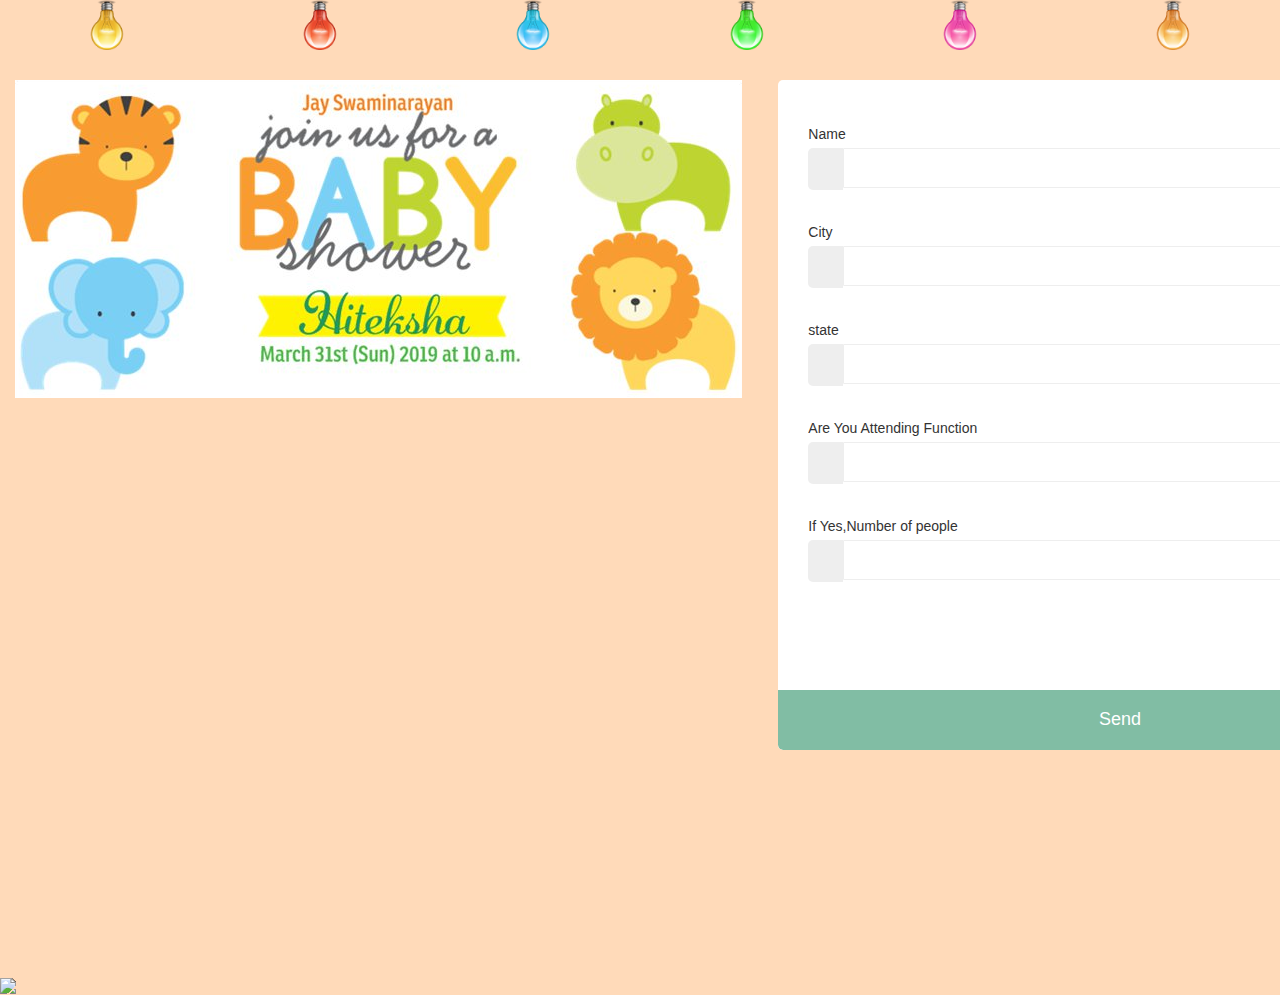
==== index.html @ 2ba3d81b "first commit" ====
<!DOCTYPE html>
<!--[if lt IE 7]> <html class="ie lt-ie9 lt-ie8 lt-ie7"> <![endif]-->
<!--[if IE 7]>    <html class="ie lt-ie9 lt-ie8"> <![endif]-->
<!--[if IE 8]>    <html class="ie lt-ie9"> <![endif]-->
<!--[if gt IE 8]> <html> <![endif]-->
<!--[if !IE]><!--><html lang="en"><!-- <![endif]-->
<head>
	<title>Baby Shower</title>
	<meta charset="UTF-8" />
	<meta name="description" content="Happy Birthday">
	<meta name="robots" content="index, follow" />
    <meta name="keywords" content="Birthday, Happy">
    <!-- Strat of Facebook Meta -->
    <meta property="og:type" content="E-Greeting" />
    <meta property="og:image" content="favicon.ico" />
    <meta property="og:description" content="Baby Shower">
    <!-- End of Facebook Meta Tags -->
	<meta name="viewport" content="width=device-width, initial-scale=1.0, user-scalable=0, minimum-scale=1.0, maximum-scale=1.0">
	<meta name="apple-mobile-web-app-capable" content="yes">
	<meta name="apple-mobile-web-app-status-bar-style" content="black">
	<meta http-equiv="X-UA-Compatible" content="IE=9; IE=8; IE=7; IE=EDGE" />
	<link rel="stylesheet" href="https://maxcdn.bootstrapcdn.com/bootstrap/3.3.1/css/bootstrap.min.css">
	<link rel="stylesheet" type="text/css" href="stylesheet.css">
	<link rel="stylesheet" type="text/css" href="loading.css">
	<link href='http://fonts.googleapis.com/css?family=Signika' rel='stylesheet' type='text/css'>
	<!-- <link href='http://fonts.googleapis.com/css?family=Nunito' rel='stylesheet' type='text/css'> -->
	<link rel="stylesheet/less" href="cake.less">
    <script src="//cdnjs.cloudflare.com/ajax/libs/less.js/2.1.0/less.min.js"></script>
    <style>
    
 body {
  margin: auto;
  background: #eaeaea;  
  font-family: 'Open Sans', sans-serif;
}

.info p {
  text-align:center;
  color: #999;
  text-transform:none;
  font-weight:600;
  font-size:15px;
  margin-top:2px
}

.info i {
  color:#F6AA93;
}
form h1 {
  font-size: 18px;
  background: #F6AA93 none repeat scroll 0% 0%;
  color: rgb(255, 255, 255);
  padding: 22px 25px;
  border-radius: 5px 5px 0px 0px;
  margin: auto;
  text-shadow: none; 
  text-align:left
}

form {
  border-radius: 5px;
  max-width:700px;
  width:200%;
  margin-left:20px;
  margin-top:20px;
  background-color: #FFFFFF;
  overflow: hidden;
}

p span {
  color: #F00;
}

p {
  margin: 0px;
  font-weight: 500;
  line-height: 2;
  color:#333;
}

h1 {
  text-align:center; 
  color: #666;
  text-shadow: 1px 1px 0px #FFF;
  margin:50px 0px 0px 0px
}

input {
  border-radius: 0px 5px 5px 0px;
  border: 1px solid #eee;
  margin-bottom: 15px;
  width: 75%;
  height: 40px;
  float: left;
  padding: 0px 15px;
}

a {
  text-decoration:inherit
}

textarea {
  border-radius: 0px 5px 5px 0px;
  border: 1px solid #EEE;
  margin: 0;
  width: 75%;
  height: 130px; 
  float: left;
  padding: 0px 15px;
}

.form-group {
  overflow: hidden;
  clear: both;
}

.icon-case {
  width: 35px;
  float: left;
  border-radius: 5px 0px 0px 5px;
  background:#eeeeee;
  height:42px;
  position: relative;
  text-align: center;
  line-height:40px;
}

i {
  color:#555;
}

.contentform {
  padding: 40px 30px;
}

.bouton-contact{
  background-color: #81BDA4;
  color: #FFF;
  text-align: center;
  width: 100%;
  border:0;
  padding: 17px 25px;
  border-radius: 0px 0px 5px 5px;
  cursor: pointer;
  margin-top: 40px;
  font-size: 18px;
}

.leftcontact {
  width:49.5%; 
  float:left;
  border-right: 1px dotted #CCC;
  box-sizing: border-box;
  padding: 0px 15px 0px 0px;
}

.rightcontact {
  width:49.5%;
  float:right;
  box-sizing: border-box;
  padding: 0px 0px 0px 15px;
}

.validation {
  display:none;
  margin: 0 0 10px;
  font-weight:400;
  font-size:13px;
  color: #DE5959;
}

#sendmessage {
  border:1px solid #fff;
  display:none;
  text-align:center;
  margin:10px 0;
  font-weight:600;
  margin-bottom:30px;
  background-color: #EBF6E0;
  color: #5F9025;
  border: 1px solid #B3DC82;
  padding: 13px 40px 13px 18px;
  border-radius: 3px;
  box-shadow: 0px 1px 1px 0px rgba(0, 0, 0, 0.03);
}

#sendmessage.show,.show  {
  display:block;
}
</style>
</head>

<body>
	<div class="container-fluid">
    <div class="row">
        <div class="col-md-2 col-xs-2 bulb-holder">
            <div class="bulb" id="bulb_yellow"></div>
        </div>
        <div class="col-md-2 col-xs-2 bulb-holder">
            <div class="bulb" id="bulb_red"></div>
        </div>
        <div class="col-md-2 col-xs-2 bulb-holder">
            <div class="bulb" id="bulb_blue"></div>
        </div>
        <div class="col-md-2 col-xs-2 bulb-holder">
            <div class="bulb" id="bulb_green"></div>
        </div>
        <div class="col-md-2 col-xs-2 bulb-holder">
            <div class="bulb" id="bulb_pink"></div>
        </div>
        <div class="col-md-2 col-xs-2 bulb-holder">
            <div class="bulb" id="bulb_orange"></div>
        </div>
    </div>
    </div>
	
    
 
    <canvas id="canvas">Canvas is not supported in your browser.</canvas>

	<div class="container-fluid" style="position:fixed;top:10px">
         <div class="row" style="padding-top:50px">
             <div class="col-md-8">
                  <img src="RSVP.PNG" alt="Baby Shower" style="width:auto;height:auto;margin-top:20px">
             </div>
            <div class="col-md-4">
            <form id="gform" method="POST" class="pure-form pure-form-stacked" data-email="from_email@example.com" action="https://script.google.com/macros/s/AKfycbw2iWr2Y7jxqt4BIoN9s6DbFGGKyZdGu5WjGjqlSfmgLzpGrrE/exec">
                <div class="contentform">
                   <!-- <div id="sendmessage"> Your message has been sent successfully. Thank you. </div>-->
            
                    <div class="form-group">
                        <p>Name</p>
                        <span class="icon-case"><i class="fa fa-male"></i></span>
                        <input type="text" name="name" id="name" data-rule="required" data-msg="Vérifiez votre saisie sur les champs : Le champ 'Nom' doit être renseigné." />
                        <div class="validation"></div>
                    </div>
            
                    <div class="form-group">
                        <p>City</p>
                        <span class="icon-case"><i class="fa fa-user"></i></span>
                        <input type="text" name="wish" id="wish" data-rule="required" data-msg="Vérifiez votre saisie sur les champs : Le champ 'Prénom' doit être renseigné." />
                        <div class="validation"></div>
                    </div>
                    <div class="form-group">
                        <p>state</p>
                        <span class="icon-case"><i class="fa fa-user"></i></span>
                        <input type="text" name="wish" id="wish" data-rule="required" data-msg="Vérifiez votre saisie sur les champs : Le champ 'Prénom' doit être renseigné." />
                        <div class="validation"></div>
                    </div>
                    <div class="form-group">
                        <p>Are You Attending Function</p>
                        <span class="icon-case"><i class="fa fa-user"></i></span>
                        <input type="text" name="wish" id="wish" data-rule="required" data-msg="Vérifiez votre saisie sur les champs : Le champ 'Prénom' doit être renseigné." />
                        <div class="validation"></div>
                    </div>
                    <div class="form-group">
                        <p>If Yes,Number of people</p>
                        <span class="icon-case"><i class="fa fa-user"></i></span>
                        <input type="text" name="wish" id="wish" data-rule="required" data-msg="Vérifiez votre saisie sur les champs : Le champ 'Prénom' doit être renseigné." />
                        <div class="validation"></div>
                    </div>
                </div>
                <button type="submit" class="bouton-contact">Send</button>
            
            </form>
            </div>
         </div>
    </div>
    
   

</body>
<script>
    if(!window.JSFX) JSFX=new Object();

    if(!JSFX.createLayer)
    {/*** Include Library Code ***/

    var ns4 = document.layers;
        var ie4 = document.all;
        JSFX.objNo=0;

        JSFX.getObjId = function(){return "JSFX_obj" + JSFX.objNo++;};

        JSFX.createLayer = function(theHtml)
        {
            var layerId = JSFX.getObjId();

            document.write(ns4 ? "<LAYER  NAME='"+layerId+"'>"+theHtml+"</LAYER>" :
                "<DIV id='"+layerId+"' style='position:absolute'>"+theHtml+"</DIV>" );

            var el = 	document.getElementById	? document.getElementById(layerId) :
                document.all 		? document.all[layerId] :
                    document.layers[layerId];

            if(ns4)
                el.style=el;

            return el;
        }
        JSFX.fxLayer = function(theHtml)
        {
            if(theHtml == null) return;
            this.el = JSFX.createLayer(theHtml);
        }
        var proto = JSFX.fxLayer.prototype

        proto.moveTo     = function(x,y){this.el.style.left = x;this.el.style.top=y;}
        proto.setBgColor = function(color) { this.el.style.backgroundColor = color; }
        proto.clip       = function(x1,y1, x2,y2){ this.el.style.clip="rect("+y1+" "+x2+" "+y2+" "+x1+")"; }
        if(ns4){
            proto.clip = function(x1,y1, x2,y2){
                this.el.style.clip.top	 =y1;this.el.style.clip.left	=x1;
                this.el.style.clip.bottom=y2;this.el.style.clip.right	=x2;
            }
            proto.setBgColor=function(color) { this.el.bgColor = color; }
        }
        if(window.opera)
            proto.setBgColor = function(color) { this.el.style.color = color==null?'transparent':color; }

        if(window.innerWidth)
        {
            gX=function(){return innerWidth;};
            gY=function(){return innerHeight;};
        }
        else
        {
            gX=function(){return document.body.clientWidth;};
            gY=function(){return document.body.clientHeight;};
        }

        /*** Example extend class ***/
        JSFX.fxLayer2 = function(theHtml)
        {
            this.superC = JSFX.fxLayer;
            this.superC(theHtml + "C");
        }
        JSFX.fxLayer2.prototype = new JSFX.fxLayer;
    }/*** End Library Code ***/

    /*************************************************/

    /*** Class Firework extends FxLayer ***/
    JSFX.Firework = function(fwImages)
    {
        window[ this.id = JSFX.getObjId() ] = this;
        this.imgId = "i" + this.id;
        this.fwImages  = fwImages;
        this.numImages = fwImages.length;
        this.superC = JSFX.fxLayer;
        this.superC("<img src='"+fwImages[0].src+"' name='"+this.imgId+"'>");

        this.img = document.layers ? this.el.document.images[0] : document.images[this.imgId];
        this.step = 0;
        this.timerId = -1;
        this.x = 0;
        this.y = 0;
        this.dx = 0;
        this.dy = 0;
        this.ay = 0.2;
        this.state = "OFF";
    }
    JSFX.Firework.prototype = new JSFX.fxLayer;

    JSFX.Firework.prototype.getMaxDy = function()
    {
        var ydiff = gY() - 130;
        var dy    = 1;
        var dist  = 0;
        var ay    = this.ay;
        while(dist<ydiff)
        {
            dist += dy;
            dy+=ay;
        }
        return -dy;
    }
    JSFX.Firework.prototype.setFrame = function()
    {
//	this.img.src=this.fwName+"/"+this.step+".gif";
        this.img.src=this.fwImages[ this.step ].src;
    }
    JSFX.Firework.prototype.animate = function()
    {

        if(this.state=="OFF")
        {

            this.step = 0;
            this.x = -200;
            this.y = -200;
            this.moveTo(this.x, this.y);
            this.setFrame();
            if(Math.random() > .95)
            {
                this.x = (gX()-100)*Math.random();
                this.y = (gY()-100)*Math.random();
                this.moveTo(this.x, this.y);
                this.state = "EXPLODE";
            }
        }
        else if(this.state == "EXPLODE")
        {
            this.step++;
            if(this.step < this.numImages)
                this.setFrame();
            else
                this.state="OFF";
        }
    }
    /*** END Class Firework***/

    /*** Class FireworkDisplay extends Object ***/
    JSFX.FireworkDisplay = function(n, fwImages, numImages)
    {
        window[ this.id = JSFX.getObjId() ] = this;
        this.timerId = -1;
        this.fireworks = new Array();
        this.imgArray = new Array();
        this.loadCount=0;
        this.loadImages(fwImages, numImages);

        for(var i=0 ; i<n ; i++)
            this.fireworks[this.fireworks.length] = new JSFX.Firework(this.imgArray);
    }
    JSFX.FireworkDisplay.prototype.loadImages = function(fwName, numImages)
    {
        for(var i=0 ; i<numImages ; i++)
        {
            this.imgArray[i] = new Image();
            this.imgArray[i].obj = this;
            this.imgArray[i].onload = window[this.id].imageLoaded;
            this.imgArray[i].src = fwName+"/"+i+".gif";
        }
    }
    JSFX.FireworkDisplay.prototype.imageLoaded = function()
    {
        this.obj.loadCount++;
    }

    JSFX.FireworkDisplay.prototype.animate = function()
    {
        status = this.loadCount;
        if(this.loadCount < this.imgArray.length)
            return;

        for(var i=0 ; i<this.fireworks.length ; i++)
            this.fireworks[i].animate();
    }
    JSFX.FireworkDisplay.prototype.start = function()
    {
        if(this.timerId == -1)
        {
            this.state = "OFF";
            this.timerId = setInterval("window."+this.id+".animate()", 40);
        }

    }
    JSFX.FireworkDisplay.prototype.stop = function()
    {
        if(this.timerId != -1)
        {
            clearInterval(this.timerId);
            this.timerId = -1;
            for(var i=0 ; i<this.fireworks.length ; i++)
            {
                this.fireworks[i].moveTo(-100, -100);
                this.fireworks[i].step = 0;;
                this.fireworks[i].state = "OFF";
            }
        }
    }
    /*** END Class FireworkDisplay***/

    JSFX.FWStart = function()
    {
        if(JSFX.FWLoad)JSFX.FWLoad();
        myFW.start();
    }
    myFW = new JSFX.FireworkDisplay(num_fireworks=20, firework_images="fw01", num_frames=21);
    JSFX.FWLoad=window.onload;
    window.onload=JSFX.FWStart;

</script>
<script>
    $('document').ready(function(){
        myFW.start();
    });
</script>
<script src="https://ajax.googleapis.com/ajax/libs/jquery/1.11.2/jquery.min.js"></script>
<script src="https://maxcdn.bootstrapcdn.com/bootstrap/3.3.1/js/bootstrap.min.js"></script>
<script src="effect.js"></script>
<script>
  (function(i,s,o,g,r,a,m){i['GoogleAnalyticsObject']=r;i[r]=i[r]||function(){
  (i[r].q=i[r].q||[]).push(arguments)},i[r].l=1*new Date();a=s.createElement(o),
  m=s.getElementsByTagName(o)[0];a.async=1;a.src=g;m.parentNode.insertBefore(a,m)
  })(window,document,'script','//www.google-analytics.com/analytics.js','ga');

  ga('create', 'UA-58229732-1', 'auto');
  ga('send', 'pageview');

</script>
<script>
    // when animating on canvas, it is best to use requestAnimationFrame instead of setTimeout or setInterval
    // not supported in all browsers though and sometimes needs a prefix, so we need a shim
    window.requestAnimFrame = ( function() {
        return window.requestAnimationFrame ||
            window.webkitRequestAnimationFrame ||
            window.mozRequestAnimationFrame ||
            function( callback ) {
                window.setTimeout( callback, 1000 / 60 );
            };
    })();

    // now we will setup our basic variables for the demo
    var canvas = document.getElementById( 'canvas' ),
        ctx = canvas.getContext( '2d' ),
        // full screen dimensions
        cw = window.innerWidth,
        ch = window.innerHeight,
        // firework collection
        fireworks = [],
        // particle collection
        particles = [],
        // starting hue
        hue = 120,
        // when launching fireworks with a click, too many get launched at once without a limiter, one launch per 5 loop ticks
        limiterTotal = 5,
        limiterTick = 0,
        // this will time the auto launches of fireworks, one launch per 80 loop ticks
        timerTotal = 80,
        timerTick = 0,
        mousedown = false,
        // mouse x coordinate,
        mx,
        // mouse y coordinate
        my;

    // set canvas dimensions
    canvas.width = cw;
    canvas.height = ch;

    // now we are going to setup our function placeholders for the entire demo

    // get a random number within a range
    function random( min, max ) {
        return Math.random() * ( max - min ) + min;
    }

    // calculate the distance between two points
    function calculateDistance( p1x, p1y, p2x, p2y ) {
        var xDistance = p1x - p2x,
            yDistance = p1y - p2y;
        return Math.sqrt( Math.pow( xDistance, 2 ) + Math.pow( yDistance, 2 ) );
    }

    // create firework
    function Firework( sx, sy, tx, ty ) {
        // actual coordinates
        this.x = sx;
        this.y = sy;
        // starting coordinates
        this.sx = sx;
        this.sy = sy;
        // target coordinates
        this.tx = tx;
        this.ty = ty;
        // distance from starting point to target
        this.distanceToTarget = calculateDistance( sx, sy, tx, ty );
        this.distanceTraveled = 0;
        // track the past coordinates of each firework to create a trail effect, increase the coordinate count to create more prominent trails
        this.coordinates = [];
        this.coordinateCount = 3;
        // populate initial coordinate collection with the current coordinates
        while( this.coordinateCount-- ) {
            this.coordinates.push( [ this.x, this.y ] );
        }
        this.angle = Math.atan2( ty - sy, tx - sx );
        this.speed = 2;
        this.acceleration = 1.05;
        this.brightness = random( 50, 70 );
        // circle target indicator radius
        this.targetRadius = 1;
    }

    // update firework
    Firework.prototype.update = function( index ) {
        // remove last item in coordinates array
        this.coordinates.pop();
        // add current coordinates to the start of the array
        this.coordinates.unshift( [ this.x, this.y ] );

        // cycle the circle target indicator radius
        if( this.targetRadius < 8 ) {
            this.targetRadius += 0.3;
        } else {
            this.targetRadius = 1;
        }

        // speed up the firework
        this.speed *= this.acceleration;

        // get the current velocities based on angle and speed
        var vx = Math.cos( this.angle ) * this.speed,
            vy = Math.sin( this.angle ) * this.speed;
        // how far will the firework have traveled with velocities applied?
        this.distanceTraveled = calculateDistance( this.sx, this.sy, this.x + vx, this.y + vy );

        // if the distance traveled, including velocities, is greater than the initial distance to the target, then the target has been reached
        if( this.distanceTraveled >= this.distanceToTarget ) {
            createParticles( this.tx, this.ty );
            // remove the firework, use the index passed into the update function to determine which to remove
            fireworks.splice( index, 1 );
        } else {
            // target not reached, keep traveling
            this.x += vx;
            this.y += vy;
        }
    }

    // draw firework
    Firework.prototype.draw = function() {
        ctx.beginPath();
        // move to the last tracked coordinate in the set, then draw a line to the current x and y
        ctx.moveTo( this.coordinates[ this.coordinates.length - 1][ 0 ], this.coordinates[ this.coordinates.length - 1][ 1 ] );
        ctx.lineTo( this.x, this.y );
        ctx.strokeStyle = 'hsl(' + hue + ', 100%, ' + this.brightness + '%)';
        ctx.stroke();

        ctx.beginPath();
        // draw the target for this firework with a pulsing circle
        ctx.arc( this.tx, this.ty, this.targetRadius, 0, Math.PI * 2 );
        ctx.stroke();
    }

    // create particle
    function Particle( x, y ) {
        this.x = x;
        this.y = y;
        // track the past coordinates of each particle to create a trail effect, increase the coordinate count to create more prominent trails
        this.coordinates = [];
        this.coordinateCount = 5;
        while( this.coordinateCount-- ) {
            this.coordinates.push( [ this.x, this.y ] );
        }
        // set a random angle in all possible directions, in radians
        this.angle = random( 0, Math.PI * 2 );
        this.speed = random( 1, 10 );
        // friction will slow the particle down
        this.friction = 0.95;
        // gravity will be applied and pull the particle down
        this.gravity = 1;
        // set the hue to a random number +-50 of the overall hue variable
        this.hue = random( hue - 50, hue + 50 );
        this.brightness = random( 50, 80 );
        this.alpha = 1;
        // set how fast the particle fades out
        this.decay = random( 0.015, 0.03 );
    }

    // update particle
    Particle.prototype.update = function( index ) {
        // remove last item in coordinates array
        this.coordinates.pop();
        // add current coordinates to the start of the array
        this.coordinates.unshift( [ this.x, this.y ] );
        // slow down the particle
        this.speed *= this.friction;
        // apply velocity
        this.x += Math.cos( this.angle ) * this.speed;
        this.y += Math.sin( this.angle ) * this.speed + this.gravity;
        // fade out the particle
        this.alpha -= this.decay;

        // remove the particle once the alpha is low enough, based on the passed in index
        if( this.alpha <= this.decay ) {
            particles.splice( index, 1 );
        }
    }

    // draw particle
    Particle.prototype.draw = function() {
        ctx. beginPath();
        // move to the last tracked coordinates in the set, then draw a line to the current x and y
        ctx.moveTo( this.coordinates[ this.coordinates.length - 1 ][ 0 ], this.coordinates[ this.coordinates.length - 1 ][ 1 ] );
        ctx.lineTo( this.x, this.y );
        ctx.strokeStyle = 'hsla(' + this.hue + ', 100%, ' + this.brightness + '%, ' + this.alpha + ')';
        ctx.stroke();
    }

    // create particle group/explosion
    function createParticles( x, y ) {
        // increase the particle count for a bigger explosion, beware of the canvas performance hit with the increased particles though
        var particleCount = 30;
        while( particleCount-- ) {
            particles.push( new Particle( x, y ) );
        }
    }

    // main demo loop
    function loop() {
        // this function will run endlessly with requestAnimationFrame
        requestAnimFrame( loop );

        // increase the hue to get different colored fireworks over time
        //hue += 0.5;

        // create random color
        hue= random(0, 360 );

        // normally, clearRect() would be used to clear the canvas
        // we want to create a trailing effect though
        // setting the composite operation to destination-out will allow us to clear the canvas at a specific opacity, rather than wiping it entirely
        ctx.globalCompositeOperation = 'destination-out';
        // decrease the alpha property to create more prominent trails
        ctx.fillStyle = 'rgba(0, 0, 0, 0.5)';
        ctx.fillRect( 0, 0, cw, ch );
        // change the composite operation back to our main mode
        // lighter creates bright highlight points as the fireworks and particles overlap each other
        ctx.globalCompositeOperation = 'lighter';

        // loop over each firework, draw it, update it
        var i = fireworks.length;
        while( i-- ) {
            fireworks[ i ].draw();
            fireworks[ i ].update( i );
        }

        // loop over each particle, draw it, update it
        var i = particles.length;
        while( i-- ) {
            particles[ i ].draw();
            particles[ i ].update( i );
        }

        // launch fireworks automatically to random coordinates, when the mouse isn't down
        if( timerTick >= timerTotal ) {
            if( !mousedown ) {
                // start the firework at the bottom middle of the screen, then set the random target coordinates, the random y coordinates will be set within the range of the top half of the screen
                fireworks.push( new Firework( cw / 2, ch, random( 0, cw ), random( 0, ch / 2 ) ) );
                timerTick = 0;
            }
        } else {
            timerTick++;
        }

        // limit the rate at which fireworks get launched when mouse is down
        if( limiterTick >= limiterTotal ) {
            if( mousedown ) {
                // start the firework at the bottom middle of the screen, then set the current mouse coordinates as the target
                fireworks.push( new Firework( cw / 2, ch, mx, my ) );
                limiterTick = 0;
            }
        } else {
            limiterTick++;
        }
    }

    // mouse event bindings
    // update the mouse coordinates on mousemove
    canvas.addEventListener( 'mousemove', function( e ) {
        mx = e.pageX - canvas.offsetLeft;
        my = e.pageY - canvas.offsetTop;
    });

    // toggle mousedown state and prevent canvas from being selected
    canvas.addEventListener( 'mousedown', function( e ) {
        e.preventDefault();
        mousedown = true;
    });

    canvas.addEventListener( 'mouseup', function( e ) {
        e.preventDefault();
        mousedown = false;
    });

    // once the window loads, we are ready for some fireworks!
    window.onload = loop;

</script>

</html>
---- stylesheet.css ----
body {
	/*background-color: #FFDAB9;	*/
	background-color: #000;
	-webkit-transition:background-color linear 5s;
	-moz-transition:background-color linear 5s;
	-o-transition:background-color linear 5s;
	-ms-transition:background-color linear 5s;
	transition:background-color linear 5s;
	overflow-x:hidden;
}

.peach {
	background-color: #FFDAB9;
	
}
.peach-after {
	-webkit-animation:peach_alive linear 8s infinite;
	-moz-animation:peach_alive linear 8s infinite;
	-o-animation:peach_alive linear 8s infinite;
	-ms-animation:peach_alive linear 8s infinite;
	animation:peach_alive linear 8s infinite;
}

@-webkit-keyframes peach_alive {
	0%{
		background-color: #FFDAB9;
	}
	25%{
		background-color: #FFE4B5;
	}
	50%{
		background-color: #FFDAB9;
	}
	75%{
		background-color: #FFEFD5;
	}
	100%{
		background-color: #FFDAB9;
	}
}
@-moz-keyframes peach_alive {
	0%{
		background-color: #FFDAB9;
	}
	25%{
		background-color: #FFE4B5;
	}
	50%{
		background-color: #FFDAB9;
	}
	75%{
		background-color: #FFEFD5;
	}
	100%{
		background-color: #FFDAB9;
	}
}

@-o-keyframes peach_alive {
	0%{
		background-color: #FFDAB9;
	}
	25%{
		background-color: #FFE4B5;
	}
	50%{
		background-color: #FFDAB9;
	}
	75%{
		background-color: #FFEFD5;
	}
	100%{
		background-color: #FFDAB9;
	}
}

@-ms-keyframes peach_alive {
	0%{
		background-color: #FFDAB9;
	}
	25%{
		background-color: #FFE4B5;
	}
	50%{
		background-color: #FFDAB9;
	}
	75%{
		background-color: #FFEFD5;
	}
	100%{
		background-color: #FFDAB9;
	}
}

@keyframes peach_alive {
	0%{
		background-color: #FFDAB9;
	}
	25%{
		background-color: #FFE4B5;
	}
	50%{
		background-color: #FFDAB9;
	}
	75%{
		background-color: #FFEFD5;
	}
	100%{
		background-color: #FFDAB9;
	}
}


.bulb {
	width: 50px;
	height: 50px;
	margin: auto;
	background-repeat: no-repeat no-repeat;
	background-position:center 0px;
	background-size: 50px 50px;
}

.bulb-holder {
	height: 70px;
}

.bulb-glow-yellow {
	background-image: url('bulb_yellow.png');
	-webkit-animation: bulb_glow_yellow linear 5s;
	-moz-animation: bulb_glow_yellow linear 5s;
	-o-animation: bulb_glow_yellow linear 5s;
	-ms-animation: bulb_glow_yellow linear 5s;
	animation: bulb_glow_yellow linear 5s;
}

@-webkit-keyframes bulb_glow_yellow {
	0%{
		background-image: url('bulb.png');
		opacity: 0;
	}
	50%{
		opacity: 1;
	}
	100%{
		background-image: url('bulb_yellow.png');
		opacity: 1;
	}
}
@-moz-keyframes bulb_glow_yellow {
	0%{
		background-image: url('bulb.png');
		opacity: 0;
	}
	50%{
		opacity: 1;
	}
	100%{
		background-image: url('bulb_yellow.png');
		opacity: 1;
	}
}
@-o-keyframes bulb_glow_yellow {
	0%{
		background-image: url('bulb.png');
		opacity: 0;
	}
	50%{
		opacity: 1;
	}
	100%{
		background-image: url('bulb_yellow.png');
		opacity: 1;
	}
}
@-ms-keyframes bulb_glow_yellow {
	0%{
		background-image: url('bulb.png');
		opacity: 0;
	}
	50%{
		opacity: 1;
	}
	100%{
		background-image: url('bulb_yellow.png');
		opacity: 1;
	}
}
@keyframes bulb_glow_yellow {
	0%{
		background-image: url('bulb.png');
		opacity: 0;
	}
	50%{
		opacity: 1;
	}
	100%{
		background-image: url('bulb_yellow.png');
		opacity: 1;
	}
}

.bulb-glow-red {
	background-image: url('bulb_red.png');
	-webkit-animation: bulb_glow_red linear 5s;
	-moz-animation: bulb_glow_red linear 5s;
	-o-animation: bulb_glow_red linear 5s;
	-ms-animation: bulb_glow_red linear 5s;
	animation: bulb_glow_red linear 5s;
}

@-webkit-keyframes bulb_glow_red {
	0%{
		background-image: url('bulb.png');
		opacity: 0;
	}
	50%{
		opacity: 1;
	}
	100%{
		background-image: url('bulb_red.png');
		opacity: 1;
	}
}
@-moz-keyframes bulb_glow_red {
	0%{
		background-image: url('bulb.png');
		opacity: 0;
	}
	50%{
		opacity: 1;
	}
	100%{
		background-image: url('bulb_red.png');
		opacity: 1;
	}
}
@-o-keyframes bulb_glow_red {
	0%{
		background-image: url('bulb.png');
		opacity: 0;
	}
	50%{
		opacity: 1;
	}
	100%{
		background-image: url('bulb_red.png');
		opacity: 1;
	}
}
@-ms-keyframes bulb_glow_red {
	0%{
		background-image: url('bulb.png');
		opacity: 0;
	}
	50%{
		opacity: 1;
	}
	100%{
		background-image: url('bulb_red.png');
		opacity: 1;
	}
}
@keyframes bulb_glow_red {
	0%{
		background-image: url('bulb.png');
		opacity: 0;
	}
	50%{
		opacity: 1;
	}
	100%{
		background-image: url('bulb_red.png');
		opacity: 1;
	}
}
.bulb-glow-blue {
	background-image: url('bulb_blue.png');
	-webkit-animation: bulb_glow_blue linear 5s;
	-moz-animation: bulb_glow_blue linear 5s;
	-o-animation: bulb_glow_blue linear 5s;
	-ms-animation: bulb_glow_blue linear 5s;
	animation: bulb_glow_blue linear 5s;
}

@-webkit-keyframes bulb_glow_blue {
	0%{
		background-image: url('bulb.png');
		opacity: 0;
	}
	50%{
		opacity: 1;
	}
	100%{
		background-image: url('bulb_blue.png');
		opacity: 1;
	}
}
@-moz-keyframes bulb_glow_blue {
	0%{
		background-image: url('bulb.png');
		opacity: 0;
	}
	50%{
		opacity: 1;
	}
	100%{
		background-image: url('bulb_blue.png');
		opacity: 1;
	}
}
@-o-keyframes bulb_glow_blue {
	0%{
		background-image: url('bulb.png');
		opacity: 0;
	}
	50%{
		opacity: 1;
	}
	100%{
		background-image: url('bulb_blue.png');
		opacity: 1;
	}
}
@-ms-keyframes bulb_glow_blue {
	0%{
		background-image: url('bulb.png');
		opacity: 0;
	}
	50%{
		opacity: 1;
	}
	100%{
		background-image: url('bulb_blue.png');
		opacity: 1;
	}
}
@keyframes bulb_glow_blue {
	0%{
		background-image: url('bulb.png');
		opacity: 0;
	}
	50%{
		opacity: 1;
	}
	100%{
		background-image: url('bulb_blue.png');
		opacity: 1;
	}
}

.bulb-glow-green {
	background-image: url('bulb_green.png');
	-webkit-animation: bulb_glow_green linear 5s;
	-moz-animation: bulb_glow_green linear 5s;
	-o-animation: bulb_glow_green linear 5s;
	-ms-animation: bulb_glow_green linear 5s;
	animation: bulb_glow_green linear 5s;
}

@-webkit-keyframes bulb_glow_green {
	0%{
		background-image: url('bulb.png');
		opacity: 0;
	}
	50%{
		opacity: 1;
	}
	100%{
		background-image: url('bulb_green.png');
		opacity: 1;
	}
}
@-moz-keyframes bulb_glow_green {
	0%{
		background-image: url('bulb.png');
		opacity: 0;
	}
	50%{
		opacity: 1;
	}
	100%{
		background-image: url('bulb_green.png');
		opacity: 1;
	}
}
@-o-keyframes bulb_glow_green {
	0%{
		background-image: url('bulb.png');
		opacity: 0;
	}
	50%{
		opacity: 1;
	}
	100%{
		background-image: url('bulb_green.png');
		opacity: 1;
	}
}
@-ms-keyframes bulb_glow_green {
	0%{
		background-image: url('bulb.png');
		opacity: 0;
	}
	50%{
		opacity: 1;
	}
	100%{
		background-image: url('bulb_green.png');
		opacity: 1;
	}
}
@keyframes bulb_glow_green {
	0%{
		background-image: url('bulb.png');
		opacity: 0;
	}
	50%{
		opacity: 1;
	}
	100%{
		background-image: url('bulb_green.png');
		opacity: 1;
	}
}

.bulb-glow-pink {
	background-image: url('bulb_pink.png');
	-webkit-animation: bulb_glow_pink linear 5s;
	-moz-animation: bulb_glow_pink linear 5s;
	-o-animation: bulb_glow_pink linear 5s;
	-ms-animation: bulb_glow_pink linear 5s;
	animation: bulb_glow_pink linear 5s;
}

@-webkit-keyframes bulb_glow_pink {
	0%{
		background-image: url('bulb.png');
		opacity: 0;
	}
	50%{
		opacity: 1;
	}
	100%{
		background-image: url('bulb_pink.png');
		opacity: 1;
	}
}
@-moz-keyframes bulb_glow_pink {
	0%{
		background-image: url('bulb.png');
		opacity: 0;
	}
	50%{
		opacity: 1;
	}
	100%{
		background-image: url('bulb_pink.png');
		opacity: 1;
	}
}
@-o-keyframes bulb_glow_pink {
	0%{
		background-image: url('bulb.png');
		opacity: 0;
	}
	50%{
		opacity: 1;
	}
	100%{
		background-image: url('bulb_pink.png');
		opacity: 1;
	}
}
@-ms-keyframes bulb_glow_pink {
	0%{
		background-image: url('bulb.png');
		opacity: 0;
	}
	50%{
		opacity: 1;
	}
	100%{
		background-image: url('bulb_pink.png');
		opacity: 1;
	}
}
@keyframes bulb_glow_pink {
	0%{
		background-image: url('bulb.png');
		opacity: 0;
	}
	50%{
		opacity: 1;
	}
	100%{
		background-image: url('bulb_pink.png');
		opacity: 1;
	}
}

.bulb-glow-orange {
	background-image: url('bulb_orange.png');
	-webkit-animation: bulb_glow_orange linear 5s;
	-moz-animation: bulb_glow_orange linear 5s;
	-o-animation: bulb_glow_orange linear 5s;
	-ms-animation: bulb_glow_orange linear 5s;
	animation: bulb_glow_orange linear 5s;
}

@-webkit-keyframes bulb_glow_orange {
	0%{
		background-image: url('bulb.png');
		opacity: 0;
	}
	50%{
		opacity: 1;
	}
	100%{
		background-image: url('bulb_orange.png');
		opacity: 1;
	}
}
@-moz-keyframes bulb_glow_orange {
	0%{
		background-image: url('bulb.png');
		opacity: 0;
	}
	50%{
		opacity: 1;
	}
	100%{
		background-image: url('bulb_orange.png');
		opacity: 1;
	}
}
@-o-keyframes bulb_glow_orange {
	0%{
		background-image: url('bulb.png');
		opacity: 0;
	}
	50%{
		opacity: 1;
	}
	100%{
		background-image: url('bulb_orange.png');
		opacity: 1;
	}
}
@-ms-keyframes bulb_glow_orange {
	0%{
		background-image: url('bulb.png');
		opacity: 0;
	}
	50%{
		opacity: 1;
	}
	100%{
		background-image: url('bulb_orange.png');
		opacity: 1;
	}
}
@keyframes bulb_glow_orange {
	0%{
		background-image: url('bulb.png');
		opacity: 0;
	}
	50%{
		opacity: 1;
	}
	100%{
		background-image: url('bulb_orange.png');
		opacity: 1;
	}
}


/*after music*/
.bulb-glow-yellow-after {
	background-image: url('bulb_yellow.png');
	-webkit-animation: bulb_glow_yellow_after linear 1s infinite;
	-moz-animation: bulb_glow_yellow_after linear 1s infinite;
	-o-animation: bulb_glow_yellow_after linear 1s infinite;
	-ms-animation: bulb_glow_yellow_after linear 1s infinite;
	animation: bulb_glow_yellow_after linear 1s infinite;
}

@-webkit-keyframes bulb_glow_yellow_after {
	0%{
		background-image: url('bulb.png');
	}
	50%{
		background-image: url('bulb_yellow.png');
	}
	100%{
		background-image: url('bulb.png');
	}
}
@-moz-keyframes bulb_glow_yellow_after {
	0%{
		background-image: url('bulb.png');
	}
	50%{
		background-image: url('bulb_yellow.png');
	}
	100%{
		background-image: url('bulb.png');
	}
}
@-o-keyframes bulb_glow_yellow_after {
	0%{
		background-image: url('bulb.png');
	}
	50%{
		background-image: url('bulb_yellow.png');
	}
	100%{
		background-image: url('bulb.png');
	}
}
@-ms-keyframes bulb_glow_yellow_after {
	0%{
		background-image: url('bulb.png');
	}
	50%{
		background-image: url('bulb_yellow.png');
	}
	100%{
		background-image: url('bulb.png');
	}
}
@keyframes bulb_glow_yellow_after {
	0%{
		background-image: url('bulb.png');
	}
	50%{
		background-image: url('bulb_yellow.png');
	}
	100%{
		background-image: url('bulb.png');
	}
}

.bulb-glow-red-after {
	background-image: url('bulb_red.png');
	-webkit-animation: bulb_glow_red_after linear 1.2s infinite;
	-moz-animation: bulb_glow_red_after linear 1.2s infinite;
	-o-animation: bulb_glow_red_after linear 1.2s infinite;
	-ms-animation: bulb_glow_red_after linear 1.2s infinite;
	animation: bulb_glow_red_after linear 1.2s infinite;
}

@-webkit-keyframes bulb_glow_red_after {
	0%{
		background-image: url('bulb.png');
	}
	50%{
		background-image: url('bulb_red.png');
	}
	100%{
		background-image: url('bulb.png');
	}
}
@-moz-keyframes bulb_glow_red_after {
	0%{
		background-image: url('bulb.png');
	}
	50%{
		background-image: url('bulb_red.png');
	}
	100%{
		background-image: url('bulb.png');
	}
}
@-o-keyframes bulb_glow_red_after {
	0%{
		background-image: url('bulb.png');
	}
	50%{
		background-image: url('bulb_red.png');
	}
	100%{
		background-image: url('bulb.png');
	}
}
@-ms-keyframes bulb_glow_red_after {
	0%{
		background-image: url('bulb.png');
	}
	50%{
		background-image: url('bulb_red.png');
	}
	100%{
		background-image: url('bulb.png');
	}
}
@keyframes bulb_glow_red_after {
	0%{
		background-image: url('bulb.png');
	}
	50%{
		background-image: url('bulb_red.png');
	}
	100%{
		background-image: url('bulb.png');
	}
}

.bulb-glow-blue-after {
	background-image: url('bulb_blue.png');
	-webkit-animation: bulb_glow_blue_after linear 1.4s infinite;
	-moz-animation: bulb_glow_blue_after linear 1.4s infinite;
	-o-animation: bulb_glow_blue_after linear 1.4s infinite;
	-ms-animation: bulb_glow_blue_after linear 1.4s infinite;
	animation: bulb_glow_blue_after linear 1.4s infinite;
}

@-webkit-keyframes bulb_glow_blue_after {
	0%{
		background-image: url('bulb.png');
	}
	50%{
		background-image: url('bulb_blue.png');
	}
	100%{
		background-image: url('bulb.png');
	}
}
@-moz-keyframes bulb_glow_blue_after {
	0%{
		background-image: url('bulb.png');
	}
	50%{
		background-image: url('bulb_blue.png');
	}
	100%{
		background-image: url('bulb.png');
	}
}
@-o-keyframes bulb_glow_blue_after {
	0%{
		background-image: url('bulb.png');
	}
	50%{
		background-image: url('bulb_blue.png');
	}
	100%{
		background-image: url('bulb.png');
	}
}
@-ms-keyframes bulb_glow_blue_after {
	0%{
		background-image: url('bulb.png');
	}
	50%{
		background-image: url('bulb_blue.png');
	}
	100%{
		background-image: url('bulb.png');
	}
}
@keyframes bulb_glow_blue_after {
	0%{
		background-image: url('bulb.png');
	}
	50%{
		background-image: url('bulb_blue.png');
	}
	100%{
		background-image: url('bulb.png');
	}
}
.bulb-glow-green-after {
	background-image: url('bulb_green.png');
	-webkit-animation: bulb_glow_green_after linear 1.8s infinite;
	-moz-animation: bulb_glow_green_after linear 1.8s infinite;
	-o-animation: bulb_glow_green_after linear 1.8s infinite;
	-ms-animation: bulb_glow_green_after linear 1.8s infinite;
	animation: bulb_glow_green_after linear 1.8s infinite;
}

@-webkit-keyframes bulb_glow_green_after {
	0%{
		background-image: url('bulb.png');
	}
	50%{
		background-image: url('bulb_green.png');
	}
	100%{
		background-image: url('bulb.png');
	}
}

@-moz-keyframes bulb_glow_green_after {
	0%{
		background-image: url('bulb.png');
	}
	50%{
		background-image: url('bulb_green.png');
	}
	100%{
		background-image: url('bulb.png');
	}
}
@-o-keyframes bulb_glow_green_after {
	0%{
		background-image: url('bulb.png');
	}
	50%{
		background-image: url('bulb_green.png');
	}
	100%{
		background-image: url('bulb.png');
	}
}
@-ms-keyframes bulb_glow_green_after {
	0%{
		background-image: url('bulb.png');
	}
	50%{
		background-image: url('bulb_green.png');
	}
	100%{
		background-image: url('bulb.png');
	}
}
@keyframes bulb_glow_green_after {
	0%{
		background-image: url('bulb.png');
	}
	50%{
		background-image: url('bulb_green.png');
	}
	100%{
		background-image: url('bulb.png');
	}
}
.bulb-glow-pink-after {
	background-image: url('bulb_pink.png');
	-webkit-animation: bulb_glow_pink_after linear 2s infinite;
	-moz-animation: bulb_glow_pink_after linear 2s infinite;
	-o-animation: bulb_glow_pink_after linear 2s infinite;
	-ms-animation: bulb_glow_pink_after linear 2s infinite;
	animation: bulb_glow_pink_after linear 2s infinite;
}

@-webkit-keyframes bulb_glow_pink_after {
	0%{
		background-image: url('bulb.png');
	}
	50%{
		background-image: url('bulb_pink.png');
	}
	100%{
		background-image: url('bulb.png');
	}
}
@-moz-keyframes bulb_glow_pink_after {
	0%{
		background-image: url('bulb.png');
	}
	50%{
		background-image: url('bulb_pink.png');
	}
	100%{
		background-image: url('bulb.png');
	}
}
@-o-keyframes bulb_glow_pink_after {
	0%{
		background-image: url('bulb.png');
	}
	50%{
		background-image: url('bulb_pink.png');
	}
	100%{
		background-image: url('bulb.png');
	}
}
@-ms-keyframes bulb_glow_pink_after {
	0%{
		background-image: url('bulb.png');
	}
	50%{
		background-image: url('bulb_pink.png');
	}
	100%{
		background-image: url('bulb.png');
	}
}
@keyframes bulb_glow_pink_after {
	0%{
		background-image: url('bulb.png');
	}
	50%{
		background-image: url('bulb_pink.png');
	}
	100%{
		background-image: url('bulb.png');
	}
}
.bulb-glow-orange-after {
	background-image: url('bulb_orange.png');
	-webkit-animation: bulb_glow_orange_after linear 2.2s infinite;
	-moz-animation: bulb_glow_orange_after linear 2.2s infinite;
	-o-animation: bulb_glow_orange_after linear 2.2s infinite;
	-ms-animation: bulb_glow_orange_after linear 2.2s infinite;
	animation: bulb_glow_orange_after linear 2.2s infinite;
}

@-webkit-keyframes bulb_glow_orange_after {
	0%{
		background-image: url('bulb.png');
	}
	50%{
		background-image: url('bulb_orange.png');
	}
	100%{
		background-image: url('bulb.png');
	}
}
@-moz-keyframes bulb_glow_orange_after {
	0%{
		background-image: url('bulb.png');
	}
	50%{
		background-image: url('bulb_orange.png');
	}
	100%{
		background-image: url('bulb.png');
	}
}
@-o-keyframes bulb_glow_orange_after {
	0%{
		background-image: url('bulb.png');
	}
	50%{
		background-image: url('bulb_orange.png');
	}
	100%{
		background-image: url('bulb.png');
	}
}
@-ms-keyframes bulb_glow_orange_after {
	0%{
		background-image: url('bulb.png');
	}
	50%{
		background-image: url('bulb_orange.png');
	}
	100%{
		background-image: url('bulb.png');
	}
}
@keyframes bulb_glow_orange_after {
	0%{
		background-image: url('bulb.png');
	}
	50%{
		background-image: url('bulb_orange.png');
	}
	100%{
		background-image: url('bulb.png');
	}
}
audio {
	display: none;
}

.bannar {
	max-width: 100%;
	-webkit-transform:translate(0px,-500px);
	-moz-transform:translate(0px,-500px);
	-o-transform:translate(0px,-500px);
	-ms-transform:translate(0px,-500px);
	transform:translate(0px,-500px);

}
.bannar-come {
	-webkit-animation: bannar_come linear 6s;
	-webkit-transform:translate(0px,0px);
	-moz-animation: bannar_come linear 6s;
	-moz-transform:translate(0px,0px);
	-o-animation: bannar_come linear 6s;
	-o-transform:translate(0px,0px);
	-ms-animation: bannar_come linear 6s;
	-ms-transform:translate(0px,0px);
	animation: bannar_come linear 6s;
	transform:translate(0px,0px);
}
@-webkit-keyframes bannar_come {
	0%{
		-webkit-transform:translate(0px,-1000px);
	}
	33%{
		-webkit-transform:translate(0px,0px);
		-webkit-transform:rotate(10deg);
		/*-webkit-transform:scale(1.5);*/
	}
	66% {
		-webkit-transform:translate(0px,100px);
		-webkit-transform:rotate(-10deg);
	}
	100% {
		-webkit-transform:translate(0px,0px);
	}
}
@-moz-keyframes bannar_come {
	0%{
		-moz-transform:translate(0px,-1000px);
	}
	33%{
		-moz-transform:translate(0px,0px);
		-moz-transform:rotate(10deg);
		/*-webkit-transform:scale(1.5);*/
	}
	66% {
		-moz-transform:translate(0px,100px);
		-moz-transform:rotate(-10deg);
	}
	100% {
		-moz-transform:translate(0px,0px);
	}
}
@-o-keyframes bannar_come {
	0%{
		-o-transform:translate(0px,-1000px);
	}
	33%{
		-o-transform:translate(0px,0px);
		-o-transform:rotate(10deg);
		/*-webkit-transform:scale(1.5);*/
	}
	66% {
		-o-transform:translate(0px,100px);
		-o-transform:rotate(-10deg);
	}
	100% {
		-o-transform:translate(0px,0px);
	}
}
@-ms-keyframes bannar_come {
	0%{
		-ms-transform:translate(0px,-1000px);
	}
	33%{
		-ms-transform:translate(0px,0px);
		-ms-transform:rotate(10deg);
		/*-webkit-transform:scale(1.5);*/
	}
	66% {
		-ms-transform:translate(0px,100px);
		-ms-transform:rotate(-10deg);
	}
	100% {
		-ms-transform:translate(0px,0px);
	}
}o
@keyframes bannar_come {
	0%{
		transform:translate(0px,-1000px);
	}
	33%{
		transform:translate(0px,0px);
		transform:rotate(10deg);
		/*-webkit-transform:scale(1.5);*/
	}
	66% {
		transform:translate(0px,100px);
		transform:rotate(-10deg);
	}
	100% {
		transform:translate(0px,0px);
	}
}

.balloons {
	position: fixed;
	bottom: -200px;
	opacity: 0.6;
	z-index: 99;
	width: 100px;
	height: 183px;
	background-repeat: no-repeat no-repeat;
	background-size: 100px 183px;
}
.balloons h2 {
	text-transform: uppercase;
	font-family: 'Signika', sans-serif;
	font-size: 50px;
	color: #BF4136;
	text-shadow: 5px 5px 5px #FFF;
	display: none;
}
#b1,#b11 {
	background-image: url('b1.png');
}
#b2,#b22 {
	background-image: url('b2.png');
}
#b3,#b33 {
	background-image: url('b3.png');
}
#b4,#b44{
	background-image: url('b4.png');
}
#b5,#b55{
	background-image: url('b5.png');
}
#b6,#b66{
	background-image: url('b6.png');
}
#b7,#b77{
	background-image: url('b7.png');
}
.balloons-rotate-behaviour-one {
	-webkit-animation: balloons_rotate_one linear 10s infinite;
	-webkit-transform: rotate(30deg);
	-moz-animation: balloons_rotate_one linear 10s infinite;
	-moz-transform: rotate(30deg);
	-o-animation: balloons_rotate_one linear 10s infinite;
	-o-transform: rotate(30deg);
	-ms-animation: balloons_rotate_one linear 10s infinite;
	-ms-transform: rotate(30deg);
	animation: balloons_rotate_one linear 10s infinite;
	transform: rotate(30deg);
}
@-webkit-keyframes balloons_rotate_one {
	0% {
		-webkit-transform: rotate(30deg);
	}
	50% {
		-webkit-transform: rotate(-30deg);
	}
	100% {
		-webkit-transform: rotate(30deg);
	}
}
@-moz-keyframes balloons_rotate_one {
	0% {
		-moz-transform: rotate(30deg);
	}
	50% {
		-moz-transform: rotate(-30deg);
	}
	100% {
		-moz-transform: rotate(30deg);
	}
}
@-o-keyframes balloons_rotate_one {
	0% {
		-o-transform: rotate(30deg);
	}
	50% {
		-o-transform: rotate(-30deg);
	}
	100% {
		-o-transform: rotate(30deg);
	}
}
@-ms-keyframes balloons_rotate_one {
	0% {
		-ms-transform: rotate(30deg);
	}
	50% {
		-ms-transform: rotate(-30deg);
	}
	100% {
		-ms-transform: rotate(30deg);
	}
}
@keyframes balloons_rotate_one {
	0% {
		transform: rotate(30deg);
	}
	50% {
		transform: rotate(-30deg);
	}
	100% {
		transform: rotate(30deg);
	}
}
.balloons-rotate-behaviour-two {
	-webkit-animation: balloons_rotate_two linear 10s infinite;
	-webkit-transform: rotate(-20deg);
	-moz-animation: balloons_rotate_two linear 10s infinite;
	-moz-transform: rotate(-20deg);
	-o-animation: balloons_rotate_two linear 10s infinite;
	-o-transform: rotate(-20deg);
	-ms-animation: balloons_rotate_two linear 10s infinite;
	-ms-transform: rotate(-20deg);
	animation: balloons_rotate_two linear 10s infinite;
	transform: rotate(-20deg);
}
@-webkit-keyframes balloons_rotate_two {
	0% {
		-webkit-transform: rotate(-20deg);
	}
	50% {
		-webkit-transform: rotate(20deg);
	}
	100% {
		-webkit-transform: rotate(-20deg);
	}
}
@-moz-keyframes balloons_rotate_two {
	0% {
		-moz-transform: rotate(-20deg);
	}
	50% {
		-moz-transform: rotate(20deg);
	}
	100% {
		-moz-transform: rotate(-20deg);
	}
}
@-o-keyframes balloons_rotate_two {
	0% {
		-o-transform: rotate(-20deg);
	}
	50% {
		-o-transform: rotate(20deg);
	}
	100% {
		-o-transform: rotate(-20deg);
	}
}
@-ms-keyframes balloons_rotate_two {
	0% {
		-ms-transform: rotate(-20deg);
	}
	50% {
		-ms-transform: rotate(20deg);
	}
	100% {
		-ms-transform: rotate(-20deg);
	}
}
@keyframes balloons_rotate_two {
	0% {
		transform: rotate(-20deg);
	}
	50% {
		transform: rotate(20deg);
	}
	100% {
		transform: rotate(-20deg);
	}
}

.balloon-border{
	position: fixed;
	top:100%;
	opacity: 0.5;
	z-index: 9999;
}
.control-panel {
	position: fixed;
	bottom: 0;
	padding:10px 0px 10px 0px;
}

.message p {
	font-family: 'Signika', sans-serif;
	font-size: 30px;
	text-transform: uppercase;
	color: #C4515C;
	text-shadow: 2px 2px 2px #FFF;
	display: none;
	font-weight: bold;
}

.btn-primary {
        border-color: #466baf;
        padding: 10px;
        text-transform: uppercase;
        font-family: 'Signika', sans-serif;
        font-weight: 700;
        color: #fff;
        background-color: #466baf;
}
    .btn-primary:hover,
    .btn-primary:focus,
    .btn-primary:active,
    .btn-primary.active,
    .open .dropdown-toggle.btn-primary {
        border-color: #fff;
        color: #fff;
        background-color: #466baf;
    }



    /*controlling tablet width*/
    /*@media only screen and (max-width: 720px){
    	.container {
    		-webkit-transform: scale(0.9);
    	}
    }*/
---- loading.css ----
/* Absolute Center CSS Spinner */
.loading {
  position: fixed;
  z-index: 99999;
  height: 2em;
  width: 2em;
  overflow: show;
  margin: auto;
  top: 0;
  left: 0;
  bottom: 0;
  right: 0;
}

/* Transparent Overlay */
.loading:before {
  content: '';
  display: block;
  position: fixed;
  top: 0;
  left: 0;
  width: 100%;
  height: 100%;
  background-color: rgba(0,0,0,0.3);
}

/* :not(:required) hides these rules from IE9 and below */
.loading:not(:required) {
  /* hide "loading..." text */
  font: 0/0 a;
  color: transparent;
  text-shadow: none;
  background-color: transparent;
  border: 0;
}

.loading:not(:required):after {
  content: '';
  display: block;
  font-size: 10px;
  width: 1em;
  height: 1em;
  margin-top: -0.5em;
  -webkit-animation: spinner 1500ms infinite linear;
  -moz-animation: spinner 1500ms infinite linear;
  -ms-animation: spinner 1500ms infinite linear;
  -o-animation: spinner 1500ms infinite linear;
  animation: spinner 1500ms infinite linear;
  border-radius: 0.5em;
  -webkit-box-shadow: #FFF 1.5em 0 0 0, rgba(0, 0, 0, 0.75) 1.1em 1.1em 0 0, rgba(0, 0, 0, 0.75) 0 1.5em 0 0, #FFF -1.1em 1.1em 0 0, rgba(0, 0, 0, 0.5) -1.5em 0 0 0, rgba(0, 0, 0, 0.5) -1.1em -1.1em 0 0, rgba(0, 0, 0, 0.75) 0 -1.5em 0 0, rgba(0, 0, 0, 0.75) 1.1em -1.1em 0 0;
  box-shadow: #FFF 1.5em 0 0 0, rgba(0, 0, 0, 0.75) 1.1em 1.1em 0 0, rgba(0, 0, 0, 0.75) 0 1.5em 0 0, #FFF -1.1em 1.1em 0 0, rgba(0, 0, 0, 0.5) -1.5em 0 0 0, rgba(0, 0, 0, 0.5) -1.1em -1.1em 0 0, rgba(0, 0, 0, 0.75) 0 -1.5em 0 0, rgba(0, 0, 0, 0.75) 1.1em -1.1em 0 0;
}

/* Animation */

@-webkit-keyframes spinner {
  0% {
    -webkit-transform: rotate(0deg);
    -moz-transform: rotate(0deg);
    -ms-transform: rotate(0deg);
    -o-transform: rotate(0deg);
    transform: rotate(0deg);
  }
  100% {
    -webkit-transform: rotate(360deg);
    -moz-transform: rotate(360deg);
    -ms-transform: rotate(360deg);
    -o-transform: rotate(360deg);
    transform: rotate(360deg);
  }
}
@-moz-keyframes spinner {
  0% {
    -webkit-transform: rotate(0deg);
    -moz-transform: rotate(0deg);
    -ms-transform: rotate(0deg);
    -o-transform: rotate(0deg);
    transform: rotate(0deg);
  }
  100% {
    -webkit-transform: rotate(360deg);
    -moz-transform: rotate(360deg);
    -ms-transform: rotate(360deg);
    -o-transform: rotate(360deg);
    transform: rotate(360deg);
  }
}
@-o-keyframes spinner {
  0% {
    -webkit-transform: rotate(0deg);
    -moz-transform: rotate(0deg);
    -ms-transform: rotate(0deg);
    -o-transform: rotate(0deg);
    transform: rotate(0deg);
  }
  100% {
    -webkit-transform: rotate(360deg);
    -moz-transform: rotate(360deg);
    -ms-transform: rotate(360deg);
    -o-transform: rotate(360deg);
    transform: rotate(360deg);
  }
}
@keyframes spinner {
  0% {
    -webkit-transform: rotate(0deg);
    -moz-transform: rotate(0deg);
    -ms-transform: rotate(0deg);
    -o-transform: rotate(0deg);
    transform: rotate(0deg);
  }
  100% {
    -webkit-transform: rotate(360deg);
    -moz-transform: rotate(360deg);
    -ms-transform: rotate(360deg);
    -o-transform: rotate(360deg);
    transform: rotate(360deg);
  }
}
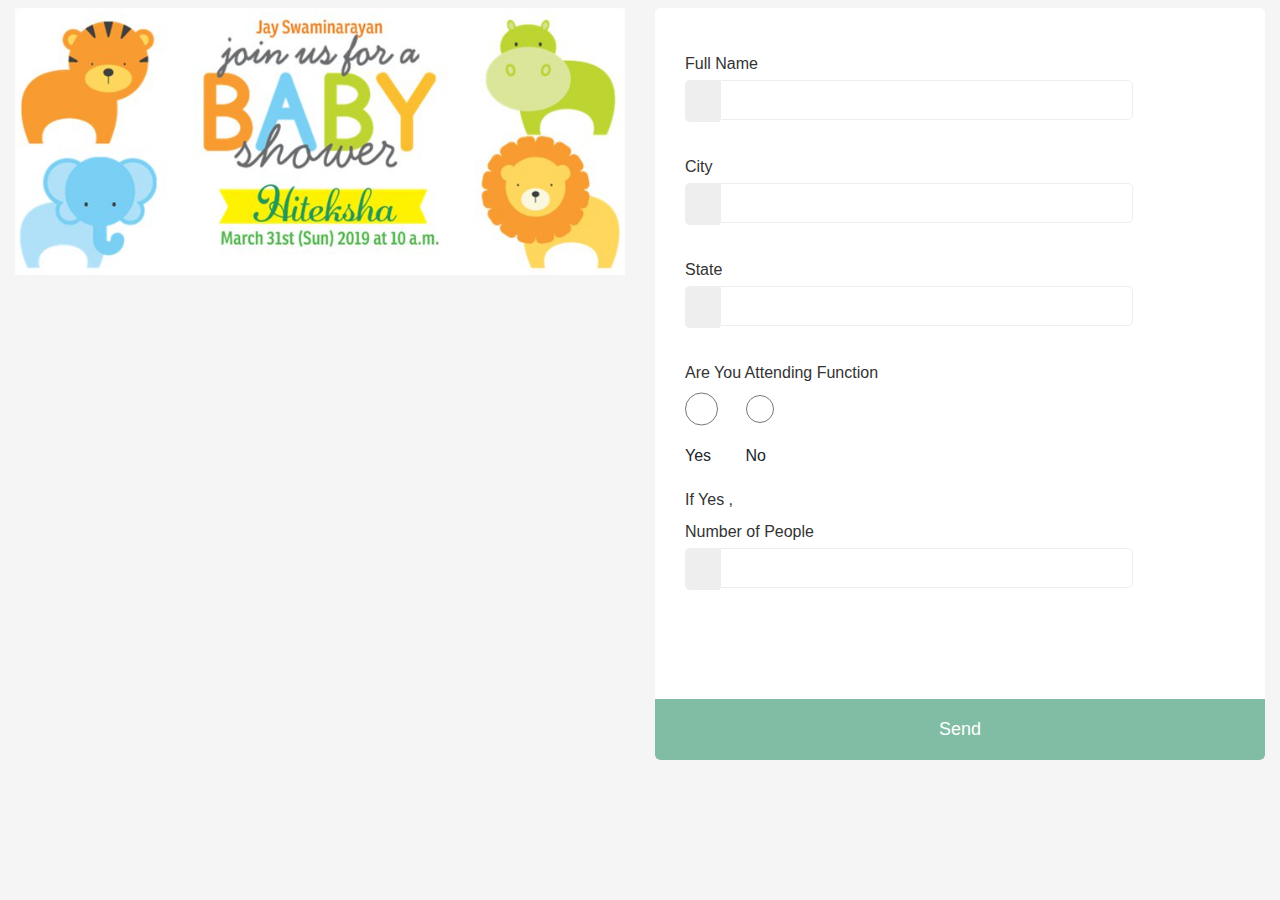
==== commit 02c9ea78: "Removed canvas" ====
--- a/index.html
+++ b/index.html
@@ -1,33 +1,16 @@
 <!DOCTYPE html>
-<!--[if lt IE 7]> <html class="ie lt-ie9 lt-ie8 lt-ie7"> <![endif]-->
-<!--[if IE 7]>    <html class="ie lt-ie9 lt-ie8"> <![endif]-->
-<!--[if IE 8]>    <html class="ie lt-ie9"> <![endif]-->
-<!--[if gt IE 8]> <html> <![endif]-->
-<!--[if !IE]><!--><html lang="en"><!-- <![endif]-->
+<html>
+
 <head>
-	<title>Baby Shower</title>
-	<meta charset="UTF-8" />
-	<meta name="description" content="Happy Birthday">
-	<meta name="robots" content="index, follow" />
-    <meta name="keywords" content="Birthday, Happy">
-    <!-- Strat of Facebook Meta -->
-    <meta property="og:type" content="E-Greeting" />
-    <meta property="og:image" content="favicon.ico" />
-    <meta property="og:description" content="Baby Shower">
-    <!-- End of Facebook Meta Tags -->
-	<meta name="viewport" content="width=device-width, initial-scale=1.0, user-scalable=0, minimum-scale=1.0, maximum-scale=1.0">
-	<meta name="apple-mobile-web-app-capable" content="yes">
-	<meta name="apple-mobile-web-app-status-bar-style" content="black">
-	<meta http-equiv="X-UA-Compatible" content="IE=9; IE=8; IE=7; IE=EDGE" />
-	<link rel="stylesheet" href="https://maxcdn.bootstrapcdn.com/bootstrap/3.3.1/css/bootstrap.min.css">
-	<link rel="stylesheet" type="text/css" href="stylesheet.css">
-	<link rel="stylesheet" type="text/css" href="loading.css">
-	<link href='http://fonts.googleapis.com/css?family=Signika' rel='stylesheet' type='text/css'>
-	<!-- <link href='http://fonts.googleapis.com/css?family=Nunito' rel='stylesheet' type='text/css'> -->
-	<link rel="stylesheet/less" href="cake.less">
-    <script src="//cdnjs.cloudflare.com/ajax/libs/less.js/2.1.0/less.min.js"></script>
-    <style>
-    
+    <meta charset="utf-8" />
+    <meta http-equiv="X-UA-Compatible" content="IE=edge">
+    <title>Merry Christmas</title>
+    <meta name="viewport" content="width=device-width, initial-scale=1">
+    <link rel="stylesheet" href="https://maxcdn.bootstrapcdn.com/bootstrap/4.0.0/css/bootstrap.min.css" integrity="sha384-Gn5384xqQ1aoWXA+058RXPxPg6fy4IWvTNh0E263XmFcJlSAwiGgFAW/dAiS6JXm"
+        crossorigin="anonymous">
+    <link href='http://fonts.googleapis.com/css?family=Questrial|Droid+Sans|Alice' rel='stylesheet' type='text/css'>
+   <style>
+
  body {
   margin: auto;
   background: #eaeaea;  
@@ -60,9 +43,7 @@
 form {
   border-radius: 5px;
   max-width:700px;
-  width:200%;
-  margin-left:20px;
-  margin-top:20px;
+  width:100%;
   background-color: #FFFFFF;
   overflow: hidden;
 }
@@ -187,596 +168,213 @@
 #sendmessage.show,.show  {
   display:block;
 }
-</style>
+   </style> 
+
 </head>
 
-<body>
-	<div class="container-fluid">
-    <div class="row">
-        <div class="col-md-2 col-xs-2 bulb-holder">
-            <div class="bulb" id="bulb_yellow"></div>
-        </div>
-        <div class="col-md-2 col-xs-2 bulb-holder">
-            <div class="bulb" id="bulb_red"></div>
-        </div>
-        <div class="col-md-2 col-xs-2 bulb-holder">
-            <div class="bulb" id="bulb_blue"></div>
-        </div>
-        <div class="col-md-2 col-xs-2 bulb-holder">
-            <div class="bulb" id="bulb_green"></div>
-        </div>
-        <div class="col-md-2 col-xs-2 bulb-holder">
-            <div class="bulb" id="bulb_pink"></div>
-        </div>
-        <div class="col-md-2 col-xs-2 bulb-holder">
-            <div class="bulb" id="bulb_orange"></div>
+<body style="background-color:#f5f5f5">
+    <div class="container-fluid pt-2">
+        <div class="row">
+            <!--Begin-The santa animation-->
+            <div class="col-xl-6 pb-3">
+                    <img id="christmasSnow" class="img-fluid" src="RSVP.PNG"> 
+            </div>
+            <!--End-The santa animation-->
+
+            <div class="col-xl-6">
+                <form id="gform" method="POST" class="pure-form pure-form-stacked" data-email="from_email@example.com"
+                    action="https://script.google.com/macros/s/AKfycbw2iWr2Y7jxqt4BIoN9s6DbFGGKyZdGu5WjGjqlSfmgLzpGrrE/exec">
+
+                    <div class="contentform">
+                        <div id="sendmessage"> Your message has been sent successfully. Thank you. </div>
+
+
+                        <div class="form-group">
+                            <p>Full Name</p>
+                            <span class="icon-case"><i class="fa fa-male"></i></span>
+                            <input type="text" name="name" id="name" data-rule="required" data-msg="Vérifiez votre saisie sur les champs : Le champ 'Nom' doit être renseigné." />
+                            <div class="validation"></div>
+                        </div>
+
+                        <div class="form-group">
+                            <p>City </p>
+                            <span class="icon-case"><i class="fa fa-user"></i></span>
+                            <input type="text" name="city" id="city" data-rule="required" data-msg="Vérifiez votre saisie sur les champs : Le champ 'Prénom' doit être renseigné." />
+                            <div class="validation"></div>
+                        </div>
+                       
+                        <div class="form-group">
+                            <p>State </p>
+                            <span class="icon-case"><i class="fa fa-user"></i></span>
+                            <input type="text" name="state" id="state" data-rule="required" data-msg="Vérifiez votre saisie sur les champs : Le champ 'Prénom' doit être renseigné." />
+                            <div class="validation"></div>
+                        </div>
+                        <div class="form-group">
+                            <p>Are You Attending Function </p>
+                        <div class="form-check-inline">
+                            <label class="form-check-label">
+                                <input type="radio" class="form-check-input" name="AttendingOrNot"> Yes
+                            </label>
+                        </div>
+                        <div class="form-check-inline">
+                            <label class="form-check-label">
+                                <input type="radio" class="form-check-input" name="AttendingOrNot">No
+                            </label>
+                        </div>
+                           
+                            <div class="validation"></div>
+                        </div>
+                    <div class="form-group">
+                        <p>If Yes ,<br>Number of People</p>
+                        <span class="icon-case"><i clas="fa fa-user"></i></span>
+                        <input type="text" name="people" id="people" data-rule="required" data-msg="Vérifiez votre saisie sur les champs : Le champ 'Prénom' doit être renseigné." />
+                        <div class="validation"></div>
+                    </div>
+                    </div>
+                    <button type="submit" class="bouton-contact">Send</button>
+
+                </form>
+            </div>
+            <!--The gift card form -->
+
         </div>
     </div>
-    </div>
-	
-    
- 
-    <canvas id="canvas">Canvas is not supported in your browser.</canvas>
-
-	<div class="container-fluid" style="position:fixed;top:10px">
-         <div class="row" style="padding-top:50px">
-             <div class="col-md-8">
-                  <img src="RSVP.PNG" alt="Baby Shower" style="width:auto;height:auto;margin-top:20px">
-             </div>
-            <div class="col-md-4">
-            <form id="gform" method="POST" class="pure-form pure-form-stacked" data-email="from_email@example.com" action="https://script.google.com/macros/s/AKfycbw2iWr2Y7jxqt4BIoN9s6DbFGGKyZdGu5WjGjqlSfmgLzpGrrE/exec">
-                <div class="contentform">
-                   <!-- <div id="sendmessage"> Your message has been sent successfully. Thank you. </div>-->
-            
-                    <div class="form-group">
-                        <p>Name</p>
-                        <span class="icon-case"><i class="fa fa-male"></i></span>
-                        <input type="text" name="name" id="name" data-rule="required" data-msg="Vérifiez votre saisie sur les champs : Le champ 'Nom' doit être renseigné." />
-                        <div class="validation"></div>
-                    </div>
-            
-                    <div class="form-group">
-                        <p>City</p>
-                        <span class="icon-case"><i class="fa fa-user"></i></span>
-                        <input type="text" name="wish" id="wish" data-rule="required" data-msg="Vérifiez votre saisie sur les champs : Le champ 'Prénom' doit être renseigné." />
-                        <div class="validation"></div>
-                    </div>
-                    <div class="form-group">
-                        <p>state</p>
-                        <span class="icon-case"><i class="fa fa-user"></i></span>
-                        <input type="text" name="wish" id="wish" data-rule="required" data-msg="Vérifiez votre saisie sur les champs : Le champ 'Prénom' doit être renseigné." />
-                        <div class="validation"></div>
-                    </div>
-                    <div class="form-group">
-                        <p>Are You Attending Function</p>
-                        <span class="icon-case"><i class="fa fa-user"></i></span>
-                        <input type="text" name="wish" id="wish" data-rule="required" data-msg="Vérifiez votre saisie sur les champs : Le champ 'Prénom' doit être renseigné." />
-                        <div class="validation"></div>
-                    </div>
-                    <div class="form-group">
-                        <p>If Yes,Number of people</p>
-                        <span class="icon-case"><i class="fa fa-user"></i></span>
-                        <input type="text" name="wish" id="wish" data-rule="required" data-msg="Vérifiez votre saisie sur les champs : Le champ 'Prénom' doit être renseigné." />
-                        <div class="validation"></div>
-                    </div>
-                </div>
-                <button type="submit" class="bouton-contact">Send</button>
-            
-            </form>
-            </div>
-         </div>
-    </div>
-    
-   
+
 
 </body>
+<script src="https://code.jquery.com/jquery-3.3.1.min.js" integrity="sha256-FgpCb/KJQlLNfOu91ta32o/NMZxltwRo8QtmkMRdAu8="
+    crossorigin="anonymous"></script>
+<script src="https://maxcdn.bootstrapcdn.com/bootstrap/4.0.0/js/bootstrap.min.js" integrity="sha384-JZR6Spejh4U02d8jOt6vLEHfe/JQGiRRSQQxSfFWpi1MquVdAyjUar5+76PVCmYl"
+    crossorigin="anonymous"></script>
+
 <script>
-    if(!window.JSFX) JSFX=new Object();
-
-    if(!JSFX.createLayer)
-    {/*** Include Library Code ***/
-
-    var ns4 = document.layers;
-        var ie4 = document.all;
-        JSFX.objNo=0;
-
-        JSFX.getObjId = function(){return "JSFX_obj" + JSFX.objNo++;};
-
-        JSFX.createLayer = function(theHtml)
-        {
-            var layerId = JSFX.getObjId();
-
-            document.write(ns4 ? "<LAYER  NAME='"+layerId+"'>"+theHtml+"</LAYER>" :
-                "<DIV id='"+layerId+"' style='position:absolute'>"+theHtml+"</DIV>" );
-
-            var el = 	document.getElementById	? document.getElementById(layerId) :
-                document.all 		? document.all[layerId] :
-                    document.layers[layerId];
-
-            if(ns4)
-                el.style=el;
-
-            return el;
-        }
-        JSFX.fxLayer = function(theHtml)
-        {
-            if(theHtml == null) return;
-            this.el = JSFX.createLayer(theHtml);
-        }
-        var proto = JSFX.fxLayer.prototype
-
-        proto.moveTo     = function(x,y){this.el.style.left = x;this.el.style.top=y;}
-        proto.setBgColor = function(color) { this.el.style.backgroundColor = color; }
-        proto.clip       = function(x1,y1, x2,y2){ this.el.style.clip="rect("+y1+" "+x2+" "+y2+" "+x1+")"; }
-        if(ns4){
-            proto.clip = function(x1,y1, x2,y2){
-                this.el.style.clip.top	 =y1;this.el.style.clip.left	=x1;
-                this.el.style.clip.bottom=y2;this.el.style.clip.right	=x2;
-            }
-            proto.setBgColor=function(color) { this.el.bgColor = color; }
-        }
-        if(window.opera)
-            proto.setBgColor = function(color) { this.el.style.color = color==null?'transparent':color; }
-
-        if(window.innerWidth)
-        {
-            gX=function(){return innerWidth;};
-            gY=function(){return innerHeight;};
-        }
-        else
-        {
-            gX=function(){return document.body.clientWidth;};
-            gY=function(){return document.body.clientHeight;};
-        }
-
-        /*** Example extend class ***/
-        JSFX.fxLayer2 = function(theHtml)
-        {
-            this.superC = JSFX.fxLayer;
-            this.superC(theHtml + "C");
-        }
-        JSFX.fxLayer2.prototype = new JSFX.fxLayer;
-    }/*** End Library Code ***/
-
-    /*************************************************/
-
-    /*** Class Firework extends FxLayer ***/
-    JSFX.Firework = function(fwImages)
-    {
-        window[ this.id = JSFX.getObjId() ] = this;
-        this.imgId = "i" + this.id;
-        this.fwImages  = fwImages;
-        this.numImages = fwImages.length;
-        this.superC = JSFX.fxLayer;
-        this.superC("<img src='"+fwImages[0].src+"' name='"+this.imgId+"'>");
-
-        this.img = document.layers ? this.el.document.images[0] : document.images[this.imgId];
-        this.step = 0;
-        this.timerId = -1;
-        this.x = 0;
-        this.y = 0;
-        this.dx = 0;
-        this.dy = 0;
-        this.ay = 0.2;
-        this.state = "OFF";
-    }
-    JSFX.Firework.prototype = new JSFX.fxLayer;
-
-    JSFX.Firework.prototype.getMaxDy = function()
-    {
-        var ydiff = gY() - 130;
-        var dy    = 1;
-        var dist  = 0;
-        var ay    = this.ay;
-        while(dist<ydiff)
-        {
-            dist += dy;
-            dy+=ay;
-        }
-        return -dy;
-    }
-    JSFX.Firework.prototype.setFrame = function()
-    {
-//	this.img.src=this.fwName+"/"+this.step+".gif";
-        this.img.src=this.fwImages[ this.step ].src;
-    }
-    JSFX.Firework.prototype.animate = function()
-    {
-
-        if(this.state=="OFF")
-        {
-
-            this.step = 0;
-            this.x = -200;
-            this.y = -200;
-            this.moveTo(this.x, this.y);
-            this.setFrame();
-            if(Math.random() > .95)
-            {
-                this.x = (gX()-100)*Math.random();
-                this.y = (gY()-100)*Math.random();
-                this.moveTo(this.x, this.y);
-                this.state = "EXPLODE";
-            }
-        }
-        else if(this.state == "EXPLODE")
-        {
-            this.step++;
-            if(this.step < this.numImages)
-                this.setFrame();
-            else
-                this.state="OFF";
-        }
-    }
-    /*** END Class Firework***/
-
-    /*** Class FireworkDisplay extends Object ***/
-    JSFX.FireworkDisplay = function(n, fwImages, numImages)
-    {
-        window[ this.id = JSFX.getObjId() ] = this;
-        this.timerId = -1;
-        this.fireworks = new Array();
-        this.imgArray = new Array();
-        this.loadCount=0;
-        this.loadImages(fwImages, numImages);
-
-        for(var i=0 ; i<n ; i++)
-            this.fireworks[this.fireworks.length] = new JSFX.Firework(this.imgArray);
-    }
-    JSFX.FireworkDisplay.prototype.loadImages = function(fwName, numImages)
-    {
-        for(var i=0 ; i<numImages ; i++)
-        {
-            this.imgArray[i] = new Image();
-            this.imgArray[i].obj = this;
-            this.imgArray[i].onload = window[this.id].imageLoaded;
-            this.imgArray[i].src = fwName+"/"+i+".gif";
-        }
-    }
-    JSFX.FireworkDisplay.prototype.imageLoaded = function()
-    {
-        this.obj.loadCount++;
-    }
-
-    JSFX.FireworkDisplay.prototype.animate = function()
-    {
-        status = this.loadCount;
-        if(this.loadCount < this.imgArray.length)
-            return;
-
-        for(var i=0 ; i<this.fireworks.length ; i++)
-            this.fireworks[i].animate();
-    }
-    JSFX.FireworkDisplay.prototype.start = function()
-    {
-        if(this.timerId == -1)
-        {
-            this.state = "OFF";
-            this.timerId = setInterval("window."+this.id+".animate()", 40);
-        }
-
-    }
-    JSFX.FireworkDisplay.prototype.stop = function()
-    {
-        if(this.timerId != -1)
-        {
-            clearInterval(this.timerId);
-            this.timerId = -1;
-            for(var i=0 ; i<this.fireworks.length ; i++)
-            {
-                this.fireworks[i].moveTo(-100, -100);
-                this.fireworks[i].step = 0;;
-                this.fireworks[i].state = "OFF";
-            }
-        }
-    }
-    /*** END Class FireworkDisplay***/
-
-    JSFX.FWStart = function()
-    {
-        if(JSFX.FWLoad)JSFX.FWLoad();
-        myFW.start();
-    }
-    myFW = new JSFX.FireworkDisplay(num_fireworks=20, firework_images="fw01", num_frames=21);
-    JSFX.FWLoad=window.onload;
-    window.onload=JSFX.FWStart;
-
+
+    $(document).ready(function () {
+        var imageUrl = "RSVP.png";
+        makeSnow("christmasSnow", imageUrl);
+    });
+
+    function makeSnow(canvasId, imagePath) {
+        var christmasSnow = new ChristmasSnow(canvasId, imagePath);
+        var renderAndUpdateFunc = renderAndUpdate(christmasSnow)
+        setInterval(renderAndUpdateFunc, 15);
+    }
+
+    function renderAndUpdate(christmasSnow) {
+        return function () {
+            christmasSnow.render();
+            christmasSnow.update();
+        }
+    }
+
+    function ChristmasSnow(canvasId, imagePath) {
+        var snowElement = document.getElementById(canvasId);
+        this.canvasContext = snowElement.getContext("2d");
+
+        this.width = snowElement.clientWidth;
+        this.heigth = snowElement.clientHeight;
+
+        this.image = initImage(imagePath);
+        this.snow = initSnow(this.width, this.heigth);
+    }
+
+    function initImage(imagePath) {
+        var image = new Image();
+        image.src = imagePath;
+        return image;
+    }
+
+    function initSnow(width, height) {
+        var minRasius = 3,
+            maxRadius = 10,
+            minSpeedY = 1,
+            maxSpeedY = 3,
+            speedX = 0.05,
+            minAlpha = 0.5,
+            maxAlpha = 1.0,
+            minMoveX = 4,
+            maxMoveX = 18;
+        var snowSettings = new SnowSettings(minRasius, maxRadius, width, height, minSpeedY, maxSpeedY, speedX, minAlpha, maxAlpha, minMoveX, maxMoveX);
+
+        var snow = [];
+        var snowNumber = 200;
+        for (var i = 0; i < snowNumber; ++i) {
+            snow[i] = new Snow(snowSettings);
+        }
+
+        return snow;
+    }
+
+    ChristmasSnow.prototype.render = function () {
+        // render background image
+        this.canvasContext.drawImage(this.image, 0, 0);
+
+        // render snow
+        for (var i = 0; i < this.snow.length; ++i) {
+            this.snow[i].render(this.canvasContext);
+        }
+    }
+
+    ChristmasSnow.prototype.update = function () {
+        for (var i = 0; i < this.snow.length; ++i) {
+            this.snow[i].update();
+        }
+    }
+
+    function SnowSettings(minRadius, maxRadius, maxX, maxY, minSpeedY, maxSpeedY, speedX, minAlpha, maxAlpha, minMoveX, maxMoveX) {
+        this.minRadius = minRadius;
+        this.maxRadius = maxRadius;
+        this.maxX = maxX;
+        this.maxY = maxY;
+        this.speedX = speedX;
+        this.minSpeedY = minSpeedY;
+        this.maxSpeedY = maxSpeedY;
+        this.minAlpha = minAlpha;
+        this.maxAlpha = maxAlpha;
+        this.minMoveX = minMoveX;
+        this.maxMoveX = maxMoveX;
+    }
+
+    function Snow(snowSettings) {
+        this.snowSettings = snowSettings;
+
+        this.radius = randomInRange(snowSettings.minRadius, snowSettings.maxRadius);
+        this.initialX = Math.random() * snowSettings.maxX;
+        this.y = Math.random() * snowSettings.maxY;
+        this.speedY = randomInRange(snowSettings.minSpeedY, snowSettings.maxSpeedY);
+        this.speedX = snowSettings.speedX;
+        this.alpha = randomInRange(snowSettings.minAlpha, snowSettings.maxAlpha);
+        this.angle = Math.random(Math.PI * 2);
+        this.x = this.initialX + Math.sin(this.angle);
+        this.moveX = randomInRange(snowSettings.minMoveX, snowSettings.maxMoveX);
+    }
+
+    Snow.prototype.render = function (canvasContext) {
+        canvasContext.fillStyle = "rgba(255, 255, 255, " + this.alpha + ")";
+        canvasContext.beginPath();
+        canvasContext.arc(this.x, this.y, this.radius, 0, Math.PI * 2, true);
+        canvasContext.closePath();
+        canvasContext.fill();
+    }
+
+    Snow.prototype.update = function () {
+        this.y += this.speedY;
+        if (this.y > this.snowSettings.maxY) {
+            this.y -= this.snowSettings.maxY;
+        }
+
+        this.angle += this.speedX;
+        if (this.angle > Math.PI * 2) {
+            this.angle -= Math.PI * 2;
+        }
+
+        this.x = this.initialX + this.moveX * Math.sin(this.angle);
+    }
+
+    function randomInRange(min, max) {
+        var random = Math.random() * (max - min) + min;
+        return random;
+    }
 </script>
-<script>
-    $('document').ready(function(){
-        myFW.start();
-    });
-</script>
-<script src="https://ajax.googleapis.com/ajax/libs/jquery/1.11.2/jquery.min.js"></script>
-<script src="https://maxcdn.bootstrapcdn.com/bootstrap/3.3.1/js/bootstrap.min.js"></script>
-<script src="effect.js"></script>
-<script>
-  (function(i,s,o,g,r,a,m){i['GoogleAnalyticsObject']=r;i[r]=i[r]||function(){
-  (i[r].q=i[r].q||[]).push(arguments)},i[r].l=1*new Date();a=s.createElement(o),
-  m=s.getElementsByTagName(o)[0];a.async=1;a.src=g;m.parentNode.insertBefore(a,m)
-  })(window,document,'script','//www.google-analytics.com/analytics.js','ga');
-
-  ga('create', 'UA-58229732-1', 'auto');
-  ga('send', 'pageview');
-
-</script>
-<script>
-    // when animating on canvas, it is best to use requestAnimationFrame instead of setTimeout or setInterval
-    // not supported in all browsers though and sometimes needs a prefix, so we need a shim
-    window.requestAnimFrame = ( function() {
-        return window.requestAnimationFrame ||
-            window.webkitRequestAnimationFrame ||
-            window.mozRequestAnimationFrame ||
-            function( callback ) {
-                window.setTimeout( callback, 1000 / 60 );
-            };
-    })();
-
-    // now we will setup our basic variables for the demo
-    var canvas = document.getElementById( 'canvas' ),
-        ctx = canvas.getContext( '2d' ),
-        // full screen dimensions
-        cw = window.innerWidth,
-        ch = window.innerHeight,
-        // firework collection
-        fireworks = [],
-        // particle collection
-        particles = [],
-        // starting hue
-        hue = 120,
-        // when launching fireworks with a click, too many get launched at once without a limiter, one launch per 5 loop ticks
-        limiterTotal = 5,
-        limiterTick = 0,
-        // this will time the auto launches of fireworks, one launch per 80 loop ticks
-        timerTotal = 80,
-        timerTick = 0,
-        mousedown = false,
-        // mouse x coordinate,
-        mx,
-        // mouse y coordinate
-        my;
-
-    // set canvas dimensions
-    canvas.width = cw;
-    canvas.height = ch;
-
-    // now we are going to setup our function placeholders for the entire demo
-
-    // get a random number within a range
-    function random( min, max ) {
-        return Math.random() * ( max - min ) + min;
-    }
-
-    // calculate the distance between two points
-    function calculateDistance( p1x, p1y, p2x, p2y ) {
-        var xDistance = p1x - p2x,
-            yDistance = p1y - p2y;
-        return Math.sqrt( Math.pow( xDistance, 2 ) + Math.pow( yDistance, 2 ) );
-    }
-
-    // create firework
-    function Firework( sx, sy, tx, ty ) {
-        // actual coordinates
-        this.x = sx;
-        this.y = sy;
-        // starting coordinates
-        this.sx = sx;
-        this.sy = sy;
-        // target coordinates
-        this.tx = tx;
-        this.ty = ty;
-        // distance from starting point to target
-        this.distanceToTarget = calculateDistance( sx, sy, tx, ty );
-        this.distanceTraveled = 0;
-        // track the past coordinates of each firework to create a trail effect, increase the coordinate count to create more prominent trails
-        this.coordinates = [];
-        this.coordinateCount = 3;
-        // populate initial coordinate collection with the current coordinates
-        while( this.coordinateCount-- ) {
-            this.coordinates.push( [ this.x, this.y ] );
-        }
-        this.angle = Math.atan2( ty - sy, tx - sx );
-        this.speed = 2;
-        this.acceleration = 1.05;
-        this.brightness = random( 50, 70 );
-        // circle target indicator radius
-        this.targetRadius = 1;
-    }
-
-    // update firework
-    Firework.prototype.update = function( index ) {
-        // remove last item in coordinates array
-        this.coordinates.pop();
-        // add current coordinates to the start of the array
-        this.coordinates.unshift( [ this.x, this.y ] );
-
-        // cycle the circle target indicator radius
-        if( this.targetRadius < 8 ) {
-            this.targetRadius += 0.3;
-        } else {
-            this.targetRadius = 1;
-        }
-
-        // speed up the firework
-        this.speed *= this.acceleration;
-
-        // get the current velocities based on angle and speed
-        var vx = Math.cos( this.angle ) * this.speed,
-            vy = Math.sin( this.angle ) * this.speed;
-        // how far will the firework have traveled with velocities applied?
-        this.distanceTraveled = calculateDistance( this.sx, this.sy, this.x + vx, this.y + vy );
-
-        // if the distance traveled, including velocities, is greater than the initial distance to the target, then the target has been reached
-        if( this.distanceTraveled >= this.distanceToTarget ) {
-            createParticles( this.tx, this.ty );
-            // remove the firework, use the index passed into the update function to determine which to remove
-            fireworks.splice( index, 1 );
-        } else {
-            // target not reached, keep traveling
-            this.x += vx;
-            this.y += vy;
-        }
-    }
-
-    // draw firework
-    Firework.prototype.draw = function() {
-        ctx.beginPath();
-        // move to the last tracked coordinate in the set, then draw a line to the current x and y
-        ctx.moveTo( this.coordinates[ this.coordinates.length - 1][ 0 ], this.coordinates[ this.coordinates.length - 1][ 1 ] );
-        ctx.lineTo( this.x, this.y );
-        ctx.strokeStyle = 'hsl(' + hue + ', 100%, ' + this.brightness + '%)';
-        ctx.stroke();
-
-        ctx.beginPath();
-        // draw the target for this firework with a pulsing circle
-        ctx.arc( this.tx, this.ty, this.targetRadius, 0, Math.PI * 2 );
-        ctx.stroke();
-    }
-
-    // create particle
-    function Particle( x, y ) {
-        this.x = x;
-        this.y = y;
-        // track the past coordinates of each particle to create a trail effect, increase the coordinate count to create more prominent trails
-        this.coordinates = [];
-        this.coordinateCount = 5;
-        while( this.coordinateCount-- ) {
-            this.coordinates.push( [ this.x, this.y ] );
-        }
-        // set a random angle in all possible directions, in radians
-        this.angle = random( 0, Math.PI * 2 );
-        this.speed = random( 1, 10 );
-        // friction will slow the particle down
-        this.friction = 0.95;
-        // gravity will be applied and pull the particle down
-        this.gravity = 1;
-        // set the hue to a random number +-50 of the overall hue variable
-        this.hue = random( hue - 50, hue + 50 );
-        this.brightness = random( 50, 80 );
-        this.alpha = 1;
-        // set how fast the particle fades out
-        this.decay = random( 0.015, 0.03 );
-    }
-
-    // update particle
-    Particle.prototype.update = function( index ) {
-        // remove last item in coordinates array
-        this.coordinates.pop();
-        // add current coordinates to the start of the array
-        this.coordinates.unshift( [ this.x, this.y ] );
-        // slow down the particle
-        this.speed *= this.friction;
-        // apply velocity
-        this.x += Math.cos( this.angle ) * this.speed;
-        this.y += Math.sin( this.angle ) * this.speed + this.gravity;
-        // fade out the particle
-        this.alpha -= this.decay;
-
-        // remove the particle once the alpha is low enough, based on the passed in index
-        if( this.alpha <= this.decay ) {
-            particles.splice( index, 1 );
-        }
-    }
-
-    // draw particle
-    Particle.prototype.draw = function() {
-        ctx. beginPath();
-        // move to the last tracked coordinates in the set, then draw a line to the current x and y
-        ctx.moveTo( this.coordinates[ this.coordinates.length - 1 ][ 0 ], this.coordinates[ this.coordinates.length - 1 ][ 1 ] );
-        ctx.lineTo( this.x, this.y );
-        ctx.strokeStyle = 'hsla(' + this.hue + ', 100%, ' + this.brightness + '%, ' + this.alpha + ')';
-        ctx.stroke();
-    }
-
-    // create particle group/explosion
-    function createParticles( x, y ) {
-        // increase the particle count for a bigger explosion, beware of the canvas performance hit with the increased particles though
-        var particleCount = 30;
-        while( particleCount-- ) {
-            particles.push( new Particle( x, y ) );
-        }
-    }
-
-    // main demo loop
-    function loop() {
-        // this function will run endlessly with requestAnimationFrame
-        requestAnimFrame( loop );
-
-        // increase the hue to get different colored fireworks over time
-        //hue += 0.5;
-
-        // create random color
-        hue= random(0, 360 );
-
-        // normally, clearRect() would be used to clear the canvas
-        // we want to create a trailing effect though
-        // setting the composite operation to destination-out will allow us to clear the canvas at a specific opacity, rather than wiping it entirely
-        ctx.globalCompositeOperation = 'destination-out';
-        // decrease the alpha property to create more prominent trails
-        ctx.fillStyle = 'rgba(0, 0, 0, 0.5)';
-        ctx.fillRect( 0, 0, cw, ch );
-        // change the composite operation back to our main mode
-        // lighter creates bright highlight points as the fireworks and particles overlap each other
-        ctx.globalCompositeOperation = 'lighter';
-
-        // loop over each firework, draw it, update it
-        var i = fireworks.length;
-        while( i-- ) {
-            fireworks[ i ].draw();
-            fireworks[ i ].update( i );
-        }
-
-        // loop over each particle, draw it, update it
-        var i = particles.length;
-        while( i-- ) {
-            particles[ i ].draw();
-            particles[ i ].update( i );
-        }
-
-        // launch fireworks automatically to random coordinates, when the mouse isn't down
-        if( timerTick >= timerTotal ) {
-            if( !mousedown ) {
-                // start the firework at the bottom middle of the screen, then set the random target coordinates, the random y coordinates will be set within the range of the top half of the screen
-                fireworks.push( new Firework( cw / 2, ch, random( 0, cw ), random( 0, ch / 2 ) ) );
-                timerTick = 0;
-            }
-        } else {
-            timerTick++;
-        }
-
-        // limit the rate at which fireworks get launched when mouse is down
-        if( limiterTick >= limiterTotal ) {
-            if( mousedown ) {
-                // start the firework at the bottom middle of the screen, then set the current mouse coordinates as the target
-                fireworks.push( new Firework( cw / 2, ch, mx, my ) );
-                limiterTick = 0;
-            }
-        } else {
-            limiterTick++;
-        }
-    }
-
-    // mouse event bindings
-    // update the mouse coordinates on mousemove
-    canvas.addEventListener( 'mousemove', function( e ) {
-        mx = e.pageX - canvas.offsetLeft;
-        my = e.pageY - canvas.offsetTop;
-    });
-
-    // toggle mousedown state and prevent canvas from being selected
-    canvas.addEventListener( 'mousedown', function( e ) {
-        e.preventDefault();
-        mousedown = true;
-    });
-
-    canvas.addEventListener( 'mouseup', function( e ) {
-        e.preventDefault();
-        mousedown = false;
-    });
-
-    // once the window loads, we are ready for some fireworks!
-    window.onload = loop;
-
-</script>
-
-</html>
+
+</html>